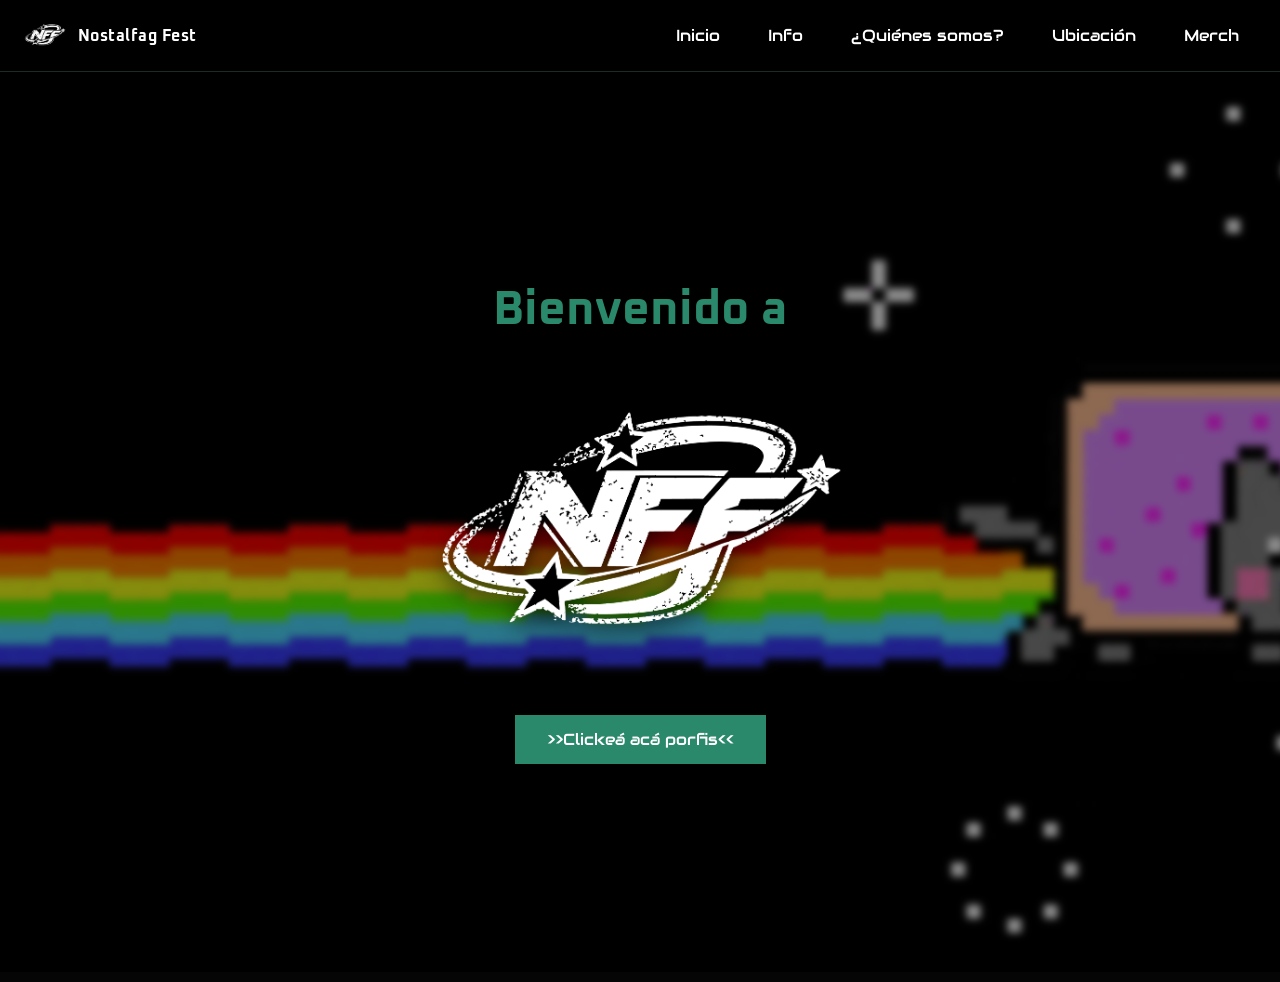
==== index.html @ 16f9e8f5 "ahora el cartel de inicio es más amable" ====
<!DOCTYPE html>
<html lang="es">
<head>
    <meta charset="UTF-8">
    <meta name="viewport" content="width=device-width, initial-scale=1.0">
    <title>Nostalfag Fest</title>

    <link rel="icon" type="image/png" href="Logos/LOGO_blanco.png">
    <link rel="stylesheet" href="styles.css">
    <!-- <script src="transitions.js" defer></script> -->
</head>

<body>
    <header class="site-header">
        <nav class="navbar" aria-label="Navegación principal">
            <a class="brand" href="index.html">
                <img src="Logos/LOGO_blanco.png" alt="Nostalfag Fest">
                <span>Nostalfag Fest</span>
            </a>

            <input type="checkbox" id="nav-toggle" class="nav-toggle">
            <label for="nav-toggle" class="nav-toggle-label" aria-label="Abrir menú">
                <!-- Estas tres barras forman el botón del menú móvil y se convierten en una X al abrirlo. -->
                <span></span>
                <span></span>
                <span></span>
            </label>

            <ul class="nav-links">
                <li><a href="#inicio">Inicio</a></li>
                <li><a href="Info.html">Info</a></li>
                 <li><a href="quienes-somos.html">¿Quiénes somos?</a></li>
                 <li><a href="ubicacion.html">Ubicación</a></li>
                <li><a href="merch.html">Merch</a></li>

            </ul>
        </nav>
    </header>

    <section class="portada">
        <h1>Bienvenido a</h1>
        <img src="Logos/LOGO_blanco.png" alt="Logo de Nostalfag Fest">
        <a class="boton" href="#inicio"> >>Clickeá acá porfis<< </a>
        <!-- Me gustaría que acá tenga alguna animación muy piolita tipo que el logo gire sobre el X o algo así pero quizá tenga que hacerlo en 3D no? xd -->
         <!-- Lo terminé resolviendo metiendole a la img un drop shadow y un gif medio de pete skjsk y el botón que no lleva a ningún lado?? épico no -->
    </section>

    <main id="inicio" class="inicio">
        <h2 class="section-title">¿Qué vas a encontrar en la Nostalfag Fest?</h2>

        <section class="columnas">
            <article class="columna">
                <h3>Un ciber</h3>
                <img src="IMG/Thom_Yorke_Computer.jpg" alt="Imagen de un ciber pero es Thom Yorke de la banda Radiohead">
                <p>Un ciber con el CS 1.6, una única computadora que cada tanto se redirige solita a LiveLeak.</p>
                <a class="boton" href="Info.html">Saber más</a>
            </article>

            <article class="columna">
                <h3>Una PS2 slim</h3>
                <img src="IMG/PS2_Slim.png" alt="Imagen de una PS2 slim que en realidad saqué de Internet">
                <p>Una única PlayStation 2 Slim para que los chicos se saquen una foto para el feed de Instagram. La PS2 no debería funcionar, los chicos no saben lo que es un CD.</p>
                <a class="boton" href="Info.html">Saber más</a>
            </article>

            <article class="columna">
                <h3>Tumblr page</h3>
                <img src="IMG/Tumblr_Page.png" alt="Imagen de una página de Tumblr">
                <p>Clases introductorias para armar tu página ideal de Tumblr, la webpage customizable más nostálgica de los jóvenes. </p>
                <a class="boton" href="Info.html">Saber más</a>
            </article>
            <article class="columna">
                <h3>Stickers</h3>
                <img src="https://tn.com.ar/resizer/v2/la-sticker-fest-se-hizo-en-un-colegio-en-once-foto-tnagustina-ribo-WPBBD7H35RDEZNIP76UORYXFN4.jpg?auth=50c228408dfb7de51fc0e4e70acf54876c26c21a06b7acb20438b292d2d84073&width=1440" alt="Espacio de stickers hecho por artistas independientes">
                <p>Sector de stickers hecho por artistas independientes (todo buen evento tiene un sector de stickers).</p>
                <a class="boton" href="Info.html">Saber más</a>
            </article>

            <article class="columna">
                <h3>Jam y música en vivo</h3>
                <img src="https://thumbs.dreamstime.com/b/rock-music-band-performing-isolated-white-background-356359320.jpg" alt="Musica en vivo con una banda de rock tocando en un escenario">
                <p>Los buenos eventos siempre necesitan una banda tributo del Top 10 de MTV.</p>
                <a class="boton" href="Info.html">Saber más</a>
            </article>

            <article class="columna">
                <h3>Flash tattoo</h3>
                <img src="https://media.istockphoto.com/id/1184219605/photo/tattoo-artist-making-a-tattoo-on-a-shoulder.jpg?s=612x612&w=0&k=20&c=a4HHJ5tFd1GcKPEESL_33i41KB2ZDz6vTxjMHr1XMxc=" alt="Flash tattoo hecho por un artista independiente">
                <p>Flash tattoo por artistas independientes (todo buen evento tiene también una esquina donde te hacés tatuajes medio tumberos).</p>
                <a class="boton" href="Info.html">Saber más</a>
            </article>
        </section>


 <h2 class="section-title">Conócenos</h2>
        <section class="saber-mas">
            <h3>¿Querés conocer al equipo?</h3>
            <img src="https://thumbs.dreamstime.com/b/grupo-de-tres-empollones-19478687.jpg" alt="Imagen del equipo de Nostalfag Fest, pero en realidad es un stock photo de tres nerds">
            <p>Somos como vos, nerds, tenemos nostalgia y queremos que nos conozcas.</p>
            <a class="boton" href="quienes-somos.html" target="_blank">¿Quiénes somos?</a>
        </section>


 <h2 class="section-title">Ubicación</h2>
        <section class="saber-mas">
            <h3>¿Dónde queda el evento?</h3>
            <img src="https://laplataterminal.com/download/multimedia.normal.8309e26628a6ca8c.7472656e20726f636120315f6e6f726d616c2e6a7067.jpg" alt="imagen de la estación de tren de La Plata, pero del Roca, no de La Plata">
            <p>El evento va a realizarse cada lunes, a las 18:30 en la estación de La Plata</p>
            <p>Consultá el mapa y todos los detalles para llegar al evento.</p>
            <a class="boton" href="ubicacion.html" target="_blank" rel="noopener">¿Cómo llegar?</a>
        </section>
    </main>
</body>
</html>
---- styles.css ----
@import url('https://fonts.googleapis.com/css2?family=Audiowide&family=Oxanium:wght@400;500;600;700&display=swap');

/* Reinicio global: elimina márgenes y rellenos del navegador y fija el modelo de caja. */
* {
	box-sizing: border-box;
	margin: 0;
	padding: 0;
}

/* Fondo general y capas de interferencia que aparecen durante el efecto glitch, es JS por eso no lo dejo aplicado. */
html {
	/* Fondo base original: background: #050505; */
	/* Variante con GIF: background: url('https://media.tenor.com/JQ-v2MptkzUAAAAM/pixel-stars-galaxy-twinkling.gif') center / cover no-repeat fixed; */
	background: #050505;
}

html::before,
html::after {
	content: '';
	position: fixed;
	inset: 0;
	opacity: 0;
	pointer-events: none;
	z-index: 2500;
	transition: opacity 0.12s ease;
}

html::before {
	background: repeating-linear-gradient(
		to bottom,
		rgba(255, 255, 255, 0.08) 0,
		rgba(255, 255, 255, 0.08) 1px,
		transparent 1px,
		transparent 4px
	);
	mix-blend-mode: screen;
}

html::after {
	background: rgba(255, 255, 255, 0.04);
	backdrop-filter: blur(1px);
}

html.glitch-active::before,
html.glitch-active::after {
	opacity: 1;
}

body {
	min-height: 100vh;
	font-family: 'Audiowide', sans-serif;
	position: relative;
	isolation: isolate;
	background: transparent;
	color: white;
	opacity: 1;
	transform: translateY(0);
	filter: none;
}

/* Fondo animado loop detrás del contenido de las páginas. */
body::before {
	content: '';
	position: fixed;
	inset: 0;
	background-image: url('https://media.tenor.com/JQ-v2MptkzUAAAAM/pixel-stars-galaxy-twinkling.gif');
	background-position: left top;
	background-size: 420px 420px;
	background-repeat: repeat;
	filter: grayscale(100%) blur(2px) brightness(0.5);
	transform: scale(1.02);
	opacity: 0.8;
	z-index: -3;
}

/* Clases que activan las animaciones de entrada y salida entre páginas. */
body.is-entering {
	animation: page-glitch-enter 0.55s steps(2, end) both;
}

body.is-leaving {
	animation: page-glitch-leave 0.42s steps(2, end) both;
	pointer-events: none;
}

/* Fotograma a fotograma, estas animaciones simulan una transición con glitch. JS, no aplicado */
@keyframes page-glitch-enter {
	0% {
		opacity: 0;
		transform: translate(0, 16px) skewX(4deg);
		filter: blur(7px) contrast(1.3);
	}

	18% {
		opacity: 0.45;
		transform: translate(-10px, 8px) skewX(-8deg);
		filter: blur(3px) contrast(1.45);
	}

	36% {
		opacity: 0.7;
		transform: translate(8px, -4px) skewX(5deg);
		filter: blur(1px) contrast(1.6);
	}

	58% {
		opacity: 0.85;
		transform: translate(-4px, 2px) skewX(-3deg);
		filter: blur(1px) contrast(1.2);
	}

	100% {
		opacity: 1;
		transform: translate(0, 0) skewX(0deg);
		filter: none;
	}
}

@keyframes page-glitch-leave {
	0% {
		opacity: 1;
		transform: translate(0, 0) skewX(0deg);
		filter: none;
	}

	24% {
		opacity: 0.9;
		transform: translate(6px, -2px) skewX(6deg);
		filter: contrast(1.5);
	}

	52% {
		opacity: 0.55;
		transform: translate(-10px, 5px) skewX(-10deg);
		filter: blur(2px) contrast(1.65);
	}

	100% {
		opacity: 0;
		transform: translate(0, 12px) skewX(2deg);
		filter: blur(6px) contrast(1.2);
	}
}

/* Fondo alternativo para las páginas interiores: imagen repetida y velo oscuro. */
body.fondo-interior {
	position: relative;
	isolation: isolate;
	background: transparent;
}

body.fondo-interior::before {
	content: '';
	position: fixed;
	inset: 0;
	background-image: url('https://images.steamusercontent.com/ugc/275102315861800076/AEDECD33BCD2598D93C8DF2FA77BDFF9DF65ABDD/?imw=5000&imh=5000&ima=fit&impolicy=Letterbox&imcolor=%23000000&letterbox=false');
	background-position: left center;
	background-size: 33.333% 100%;
	background-repeat: repeat-x;
	filter: grayscale(100%) contrast(1.05) brightness(0.75) blur(4px);
	transform: scale(1.03);
	z-index: -2;
}

body.fondo-interior::after {
	content: '';
	position: fixed;
	inset: 0;
	background: rgba(0, 0, 0, 0.28);
	z-index: -1;
}

/* Cabecera fija y estilos de la marca y del menú de navegación. */
.site-header {
	position: sticky;
	top: 0;
	z-index: 1000;
}

.navbar {
	display: flex;
	align-items: center;
	justify-content: space-between;
	gap: 20px;
	padding: 14px 24px;
	background: rgba(0, 0, 0, 0.88);
	backdrop-filter: blur(10px);
	border-bottom: 1px solid rgba(141, 216, 189, 0.2);
}

.brand {
	display: inline-flex;
	align-items: center;
	gap: 12px;
	color: white;
	text-decoration: none;
	font-family: 'Oxanium', sans-serif;
	font-weight: 700;
	letter-spacing: 0.03em;
}

.brand img {
	width: 42px;
	height: 42px;
	object-fit: contain;
}

/* Control del menú móvil: el checkbox queda oculto y su etiqueta actúa como botón. */
.nav-toggle {
	position: absolute;
	top: -9999px;
	left: -9999px;
}

.nav-toggle-label {
	display: none;
	width: 42px;
	height: 42px;
	flex-direction: column;
	justify-content: center;
	gap: 6px;
	cursor: pointer;
}

.nav-toggle-label span {
	display: block;
	height: 3px;
	border-radius: 999px;
	background: #8dd8bd;
	transition: transform 0.3s ease, opacity 0.3s ease;
}

/* Enlaces del menú y apariencia al pasar el cursor. */
.nav-links {
	display: flex;
	align-items: center;
	gap: 14px;
	list-style: none;
}

.nav-links a {
	display: inline-block;
	padding: 10px 16px;
	border: 1px solid transparent;
	border-radius: 999px;
	color: white;
	text-decoration: none;
	transition: background 0.3s, border-color 0.3s, color 0.3s;
}

.nav-links a:hover {
	background: rgba(43, 137, 107, 0.2);
	border-color: rgba(141, 216, 189, 0.35);
	color: #8dd8bd;
}

/* Tipografía de títulos y presentación principal de la portada. */
h1,
h2,
h3 {
	font-family: 'Oxanium', sans-serif;
}

.portada {
	min-height: 100vh;
	position: relative;
	overflow: hidden;
	display: flex;
	flex-direction: column;
	justify-content: center;
	align-items: center;
	background: #000;
	text-align: center;
}

.portada::before {
	content: '';
	position: absolute;
	inset: 0;
	background: url('IMG/nyancat.gif') center / cover no-repeat;
	filter: blur(3px);
	transform: scale(1.04);
}

.portada::after {
	content: '';
	position: absolute;
	inset: 0;
	background: rgba(0, 0, 0, 0.45);
}

.portada > * {
	position: relative;
	z-index: 1;
}

/* Imagen, título y botón de llamada a la acción de la portada. */
h1 {
	margin-bottom: 30px;
	color: #2b896b;
	font-size: 3rem;
}

.portada img {
	width: min(70vw, 420px);
	max-width: calc(100% - 32px);
	height: auto;
	display: block;
	margin-bottom: 30px;
	filter: drop-shadow(0 8px 12px rgba(0, 0, 0, 0.75));
}

.boton {
	padding: 14px 32px;
	background: #2b896b;
	color: white;
	text-decoration: none;
	transition: background 0.3s;
}

.boton:hover {
	background: #176252;
}

/* Sección de inicio, solamente va a verse si el usuario hace clic en el enlace que lo invita amablemente a tocarlo */
.inicio {
	display: none;
	min-height: 100vh;
	position: relative;
	padding: 40px;
}

.inicio:target {
	display: block;
}

.inicio::before {
	content: '';
	position: absolute;
	top: -42px;
	left: 0;
	width: 100%;
	height: 68px;
	background:
		linear-gradient(
			to bottom,
			rgba(4, 4, 4, 0.96) 0,
			rgba(12, 12, 12, 0.88) 18%,
			rgba(24, 24, 24, 0.56) 46%,
			rgba(38, 38, 38, 0.18) 74%,
			rgba(38, 38, 38, 0) 100%
		);
	filter: blur(5px);
	pointer-events: none;
	z-index: 0;
}

.inicio > * {
	position: relative;
	z-index: 1;
}

.section-title {
	margin-top: 40px;
	margin-bottom: 30px;
	color: #2b896b;
	text-align: center;
	font-size: 2rem;
}

.inicio > .section-title:first-child {
	margin-top: 0;
}

.section-title + .saber-mas,
.section-title + .columnas {
	margin-top: 0;
}

/* Grilla de columnas y tarjetas de contenido de la página de inicio. */
.columnas {
	display: grid;
	grid-template-columns: repeat(3, 1fr);
	align-items: stretch;
	gap: 25px;
	max-width: 1200px;
	margin: auto;
}

.columna {
	min-height: 400px;
	padding: 25px;
	background: #105b57;
	border-top: 10px solid #2b896b;
	display: flex;
	flex-direction: column;
	gap: 14px;
}

.columna h3 {
	margin-bottom: 15px;
	color: #8dd8bd;
}

.columna img {
	width: 100%;
	aspect-ratio: 4 / 3;
	object-fit: cover;
	display: block;
	margin-bottom: 20px;
	filter: grayscale(100%);
	transition: filter 0.4s ease;
}

.columna img:hover {
	filter: grayscale(0%);
}

.columna p {
	flex: 1;
	line-height: 1.6;
}

.columna .boton {
	display: block;
	width: fit-content;
	margin-left: auto;
	margin-right: auto;
	margin-top: 0;
}

/* Panel de información adicional y tratamiento de su imagen. */
.saber-mas {
	width: min(100%, 760px);
	margin: 40px auto 0;
	padding: 30px;
	background: #105b57;
	border-top: 10px solid #2b896b;
	text-align: center;
}

.saber-mas h3 {
	margin-bottom: 15px;
	color: #8dd8bd;
}

.saber-mas p {
	margin-bottom: 25px;
	line-height: 1.6;
}

.saber-mas img {
	width: min(100%, 500px);
	aspect-ratio: 4 / 3;
	object-fit: cover;
	display: block;
	margin: 0 auto 20px;
	filter: grayscale(100%);
	transition: filter 0.4s ease;
}

.saber-mas img:hover {
	filter: grayscale(0%);
}

/* Bloques y distribución específicos de la página de ubicación. */
.ubicacion {
	width: min(100%, 900px);
	margin: 40px auto 0;
	padding: 30px;
	background: #105b57;
	border-top: 10px solid #2b896b;
	text-align: center;
}

.pagina-ubicacion {
	min-height: 100vh;
	display: flex;
	align-items: center;
	justify-content: center;
	padding: 40px;
}

.pagina-ubicacion .columnas .columna {
	text-align: center;
	align-items: center;
}

.pagina-ubicacion .columnas .columna p {
	flex: 1;
	text-align: center;
}

.pagina-ubicacion .columnas .columna .lista-bandas {
	align-self: stretch;
	margin: 0;
	padding-left: 24px;
	text-align: left;
}

.pagina-ubicacion .columnas .columna .boton {
	margin-top: auto;
}

.pagina-ubicacion .ubicacion > img {
	width: min(100%, 760px);
	aspect-ratio: auto;
	object-fit: contain;
}

.ubicacion h3 {
	margin-bottom: 15px;
	color: #8dd8bd;
}

.ubicacion p {
	margin-bottom: 12px;
	line-height: 1.6;
}

.ubicacion > img {
	width: min(100%, 500px);
	aspect-ratio: 4 / 3;
	object-fit: cover;
	display: block;
	margin: 0 auto 20px;
	filter: grayscale(100%);
	transition: filter 0.4s ease;
}

.ubicacion > img:hover {
	filter: grayscale(0%);
}

.galeria {
	margin: 40px 0;
}

.galeria h2 {
	margin-bottom: 20px;
	color: #8dd8bd;
}

.playlist-title {
	margin: 32px 0 14px;
	color: #8dd8bd;
}

.galeria-grid {
	display: grid;
	grid-template-columns: repeat(3, minmax(0, 1fr));
	gap: 20px;
}

.foto-galeria {
	min-width: 0;
	margin: 0;
	background: #105b57;
	border-top: 6px solid #2b896b;
}

.foto-galeria img {
	width: 100%;
	aspect-ratio: 4 / 3;
	object-fit: cover;
	display: block;
	filter: grayscale(100%);
	transition: filter 0.4s ease;
}

.foto-galeria:hover img {
	filter: grayscale(0%);
}

.foto-galeria figcaption {
	padding: 12px 14px;
	line-height: 1.5;
}

/* Mapa adaptable, botones y variante visual del botón secundario. */
.mapa {
	width: 100%;
	max-width: 780px;
	height: auto;
	aspect-ratio: 16 / 9;
	display: block;
	margin: 25px auto;
	border: 4px solid #2b896b;
	box-shadow: 0 8px 18px rgba(0, 0, 0, 0.45);
}

.ubicacion .boton {
	display: inline-block;
	margin: 5px;
}

.boton-secundario {
	background: #176252;
}

.boton-secundario:hover {
	background: #2b896b;
}

/* Ajustes para pantallas estrechas: menú desplegable y contenido en una columna. */
@media (max-width: 768px) {
	.navbar {
		flex-wrap: wrap;
		padding: 12px 16px;
	}

	.nav-toggle-label {
		display: flex;
	}

	.nav-links {
		display: none;
		width: 100%;
		flex-direction: column;
		align-items: stretch;
		gap: 8px;
		padding-top: 12px;
	}

	.nav-links a {
		width: 100%;
		text-align: center;
	}

	.nav-toggle:checked ~ .nav-links {
		display: flex;
	}

	.nav-toggle:checked + .nav-toggle-label span:nth-child(1) {
		transform: translateY(9px) rotate(45deg);
	}

	.nav-toggle:checked + .nav-toggle-label span:nth-child(2) {
		opacity: 0;
	}

	.nav-toggle:checked + .nav-toggle-label span:nth-child(3) {
		transform: translateY(-9px) rotate(-45deg);
	}

	.inicio {
		padding: 25px 15px;
	}

	.columnas {
		grid-template-columns: 1fr;
	}

	.galeria-grid {
		grid-template-columns: 1fr;
	}

	.columna {
		min-height: 250px;
	}

	.saber-mas {
		padding: 25px 20px;
	}

	.ubicacion {
		padding: 25px 20px;
	}

	.pagina-ubicacion {
		padding: 25px 15px;
	}

	h1 {
		font-size: 2rem;
	}

	.section-title {
		margin-top: 30px;
		font-size: 2rem;
		margin-bottom: 24px;
	}

	.inicio > .section-title:first-child {
		margin-top: 0;
	}
}
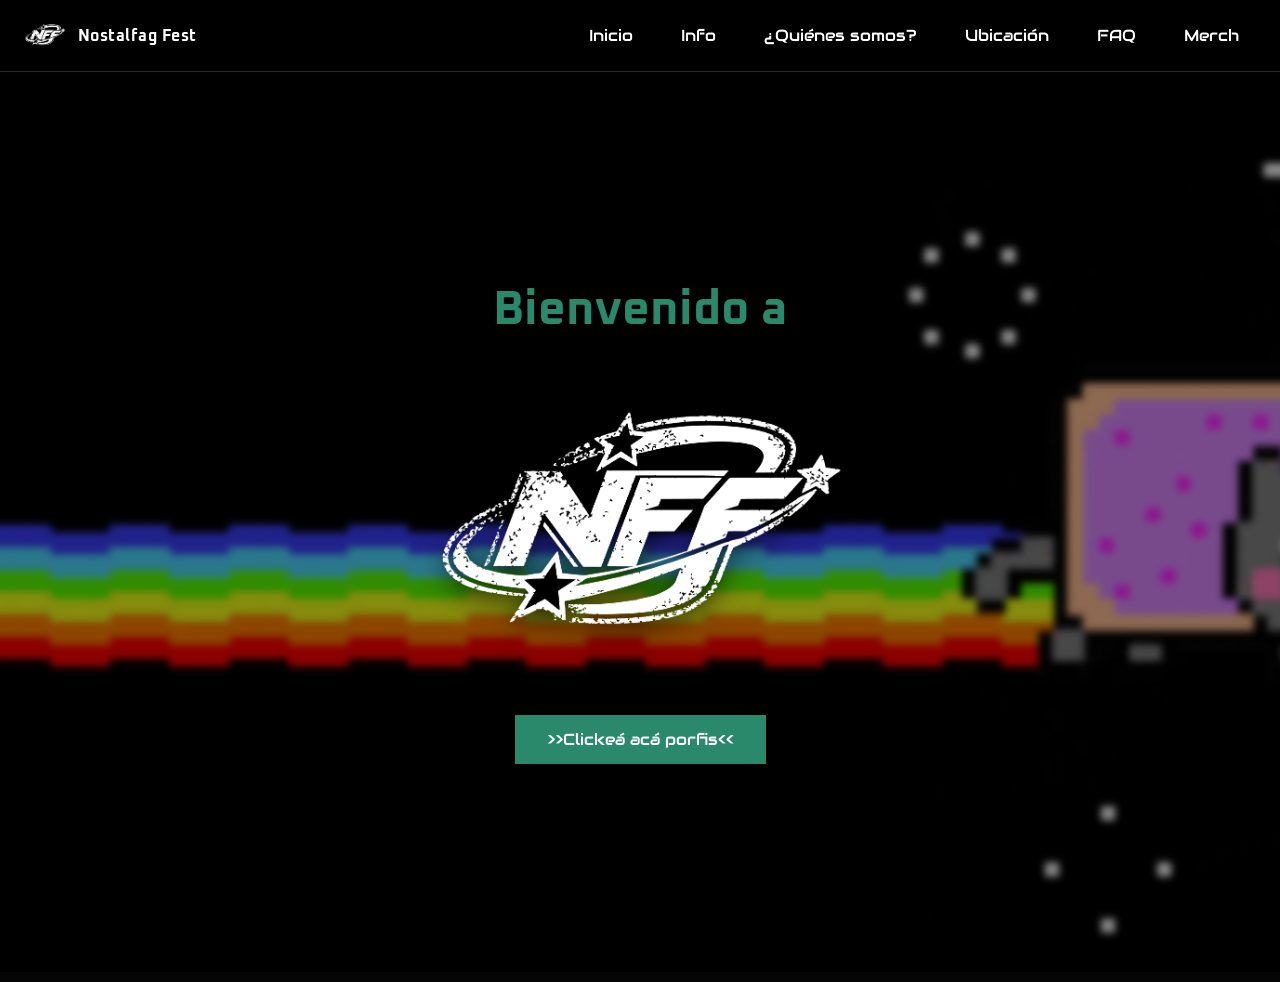
==== commit 23316bfe: "FAQ + ajuistes menores" ====
--- a/index.html
+++ b/index.html
@@ -31,6 +31,7 @@
                 <li><a href="Info.html">Info</a></li>
                  <li><a href="quienes-somos.html">¿Quiénes somos?</a></li>
                  <li><a href="ubicacion.html">Ubicación</a></li>
+                <li><a href="FAQ.html">FAQ</a></li>
                 <li><a href="merch.html">Merch</a></li>
 
             </ul>
@@ -109,6 +110,13 @@
             <p>Consultá el mapa y todos los detalles para llegar al evento.</p>
             <a class="boton" href="ubicacion.html" target="_blank" rel="noopener">¿Cómo llegar?</a>
         </section>
+
+        <h2 class="section-title">Preguntas frecuentes</h2>
+        <section class="saber-mas">
+            <h3>¿Tenés alguna duda?</h3>
+            <p>Encontrá respuestas sobre el evento, las actividades y cómo llegar.</p>
+            <a class="boton" href="FAQ.html">Ver preguntas frecuentes</a>
+        </section>
     </main>
 </body>
 </html>
--- a/styles.css
+++ b/styles.css
@@ -518,6 +518,30 @@
 	line-height: 1.6;
 }
 
+.faq-lista {
+	display: grid;
+	gap: 12px;
+	margin: 28px 0;
+	text-align: left;
+}
+
+.faq-lista details {
+	padding: 18px 20px;
+	background: rgba(0, 0, 0, 0.25);
+	border-left: 5px solid #2b896b;
+}
+
+.faq-lista summary {
+	color: #8dd8bd;
+	cursor: pointer;
+	font-family: 'Oxanium', sans-serif;
+	font-weight: 700;
+}
+
+.faq-lista details p {
+	margin: 14px 0 0;
+}
+
 .ubicacion > img {
 	width: min(100%, 500px);
 	aspect-ratio: 4 / 3;
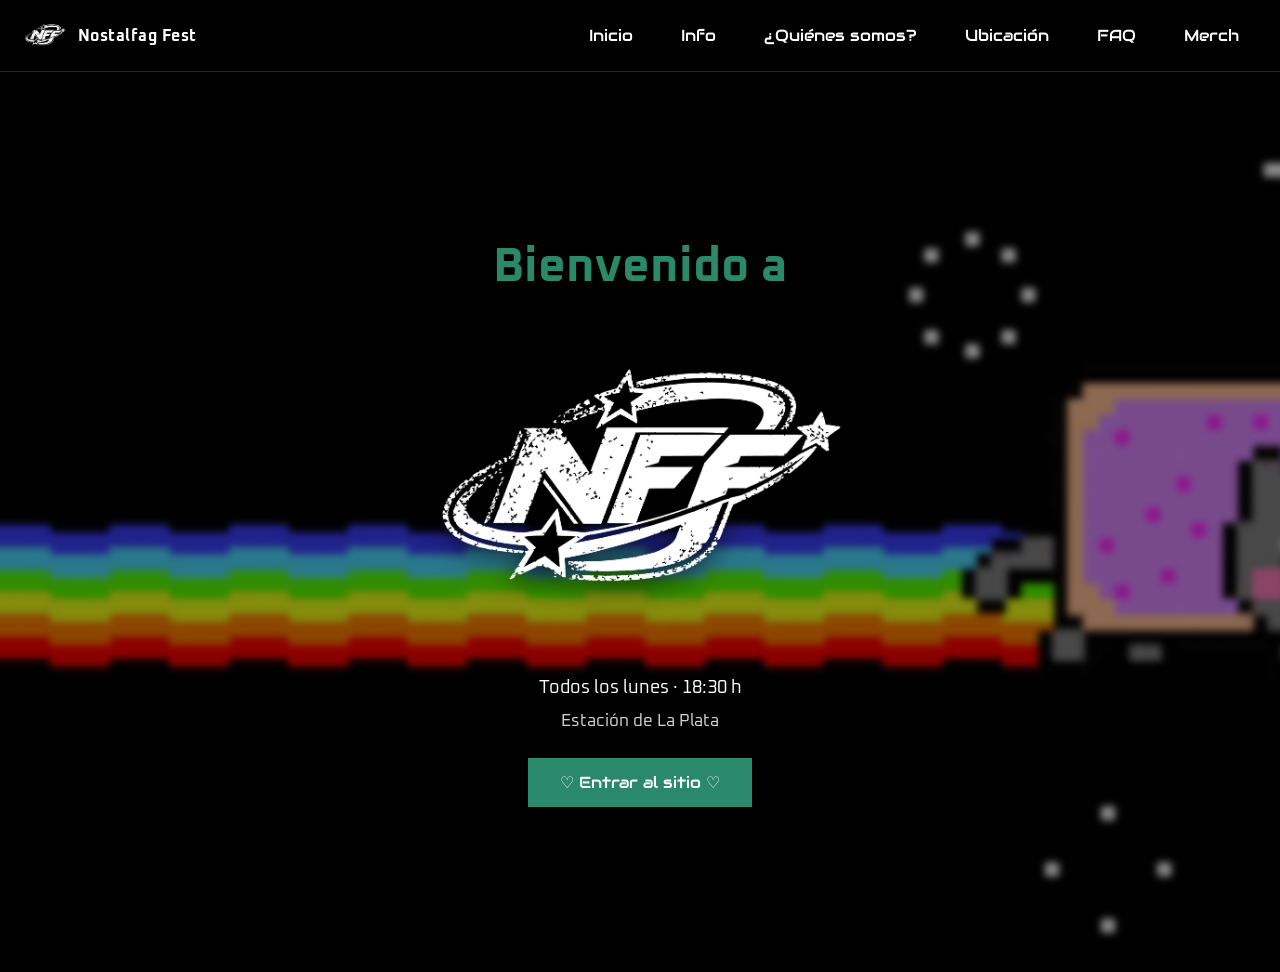
==== commit e05ddc0d: "Bootstrap, nueva info de merch y ajustes menores Se eliminó los enlaces malvados de MAC" ====
--- a/index.html
+++ b/index.html
@@ -7,7 +7,7 @@
 
     <link rel="icon" type="image/png" href="Logos/LOGO_blanco.png">
     <link rel="stylesheet" href="styles.css">
-    <!-- <script src="transitions.js" defer></script> -->
+
 </head>
 
 <body>
@@ -41,7 +41,10 @@
     <section class="portada">
         <h1>Bienvenido a</h1>
         <img src="Logos/LOGO_blanco.png" alt="Logo de Nostalfag Fest">
-        <a class="boton" href="#inicio"> >>Clickeá acá porfis<< </a>
+        <!-- PROVISIONAL -->
+        <p class="portada-fecha"><time datetime="18:30">Todos los lunes · 18:30 h</time><span>Estación de La Plata</span></p>
+        <!-- Antes decía "click acá porfis, pero quizá no se entendía(?) lol" -->
+        <a class="boton" href="#inicio">♡ Entrar al sitio ♡</a>
         <!-- Me gustaría que acá tenga alguna animación muy piolita tipo que el logo gire sobre el X o algo así pero quizá tenga que hacerlo en 3D no? xd -->
          <!-- Lo terminé resolviendo metiendole a la img un drop shadow y un gif medio de pete skjsk y el botón que no lleva a ningún lado?? épico no -->
     </section>
--- a/styles.css
+++ b/styles.css
@@ -7,43 +7,12 @@
 	padding: 0;
 }
 
-/* Fondo general y capas de interferencia que aparecen durante el efecto glitch, es JS por eso no lo dejo aplicado. */
 html {
 	/* Fondo base original: background: #050505; */
 	/* Variante con GIF: background: url('https://media.tenor.com/JQ-v2MptkzUAAAAM/pixel-stars-galaxy-twinkling.gif') center / cover no-repeat fixed; */
 	background: #050505;
-}
-
-html::before,
-html::after {
-	content: '';
-	position: fixed;
-	inset: 0;
-	opacity: 0;
-	pointer-events: none;
-	z-index: 2500;
-	transition: opacity 0.12s ease;
-}
-
-html::before {
-	background: repeating-linear-gradient(
-		to bottom,
-		rgba(255, 255, 255, 0.08) 0,
-		rgba(255, 255, 255, 0.08) 1px,
-		transparent 1px,
-		transparent 4px
-	);
-	mix-blend-mode: screen;
-}
-
-html::after {
-	background: rgba(255, 255, 255, 0.04);
-	backdrop-filter: blur(1px);
-}
-
-html.glitch-active::before,
-html.glitch-active::after {
-	opacity: 1;
+	/* Evita scroll horizontal causado por elementos decorativos fuera del viewport. */
+	overflow-x: clip;
 }
 
 body {
@@ -53,9 +22,13 @@
 	isolation: isolate;
 	background: transparent;
 	color: white;
-	opacity: 1;
-	transform: translateY(0);
-	filter: none;
+}
+
+p {
+	/* La fuente y el interlineado mejoran la lectura de párrafos largos. */
+	font-size: calc(1em + 2px);
+	font-family: 'Oxanium', sans-serif;
+	line-height: 1.7;
 }
 
 /* Fondo animado loop detrás del contenido de las páginas. */
@@ -68,100 +41,11 @@
 	background-size: 420px 420px;
 	background-repeat: repeat;
 	filter: grayscale(100%) blur(2px) brightness(0.5);
-	transform: scale(1.02);
 	opacity: 0.8;
 	z-index: -3;
 }
 
-/* Clases que activan las animaciones de entrada y salida entre páginas. */
-body.is-entering {
-	animation: page-glitch-enter 0.55s steps(2, end) both;
-}
-
-body.is-leaving {
-	animation: page-glitch-leave 0.42s steps(2, end) both;
-	pointer-events: none;
-}
-
-/* Fotograma a fotograma, estas animaciones simulan una transición con glitch. JS, no aplicado */
-@keyframes page-glitch-enter {
-	0% {
-		opacity: 0;
-		transform: translate(0, 16px) skewX(4deg);
-		filter: blur(7px) contrast(1.3);
-	}
-
-	18% {
-		opacity: 0.45;
-		transform: translate(-10px, 8px) skewX(-8deg);
-		filter: blur(3px) contrast(1.45);
-	}
-
-	36% {
-		opacity: 0.7;
-		transform: translate(8px, -4px) skewX(5deg);
-		filter: blur(1px) contrast(1.6);
-	}
-
-	58% {
-		opacity: 0.85;
-		transform: translate(-4px, 2px) skewX(-3deg);
-		filter: blur(1px) contrast(1.2);
-	}
-
-	100% {
-		opacity: 1;
-		transform: translate(0, 0) skewX(0deg);
-		filter: none;
-	}
-}
-
-@keyframes page-glitch-leave {
-	0% {
-		opacity: 1;
-		transform: translate(0, 0) skewX(0deg);
-		filter: none;
-	}
-
-	24% {
-		opacity: 0.9;
-		transform: translate(6px, -2px) skewX(6deg);
-		filter: contrast(1.5);
-	}
-
-	52% {
-		opacity: 0.55;
-		transform: translate(-10px, 5px) skewX(-10deg);
-		filter: blur(2px) contrast(1.65);
-	}
-
-	100% {
-		opacity: 0;
-		transform: translate(0, 12px) skewX(2deg);
-		filter: blur(6px) contrast(1.2);
-	}
-}
-
-/* Fondo alternativo para las páginas interiores: imagen repetida y velo oscuro. */
-body.fondo-interior {
-	position: relative;
-	isolation: isolate;
-	background: transparent;
-}
-
-body.fondo-interior::before {
-	content: '';
-	position: fixed;
-	inset: 0;
-	background-image: url('https://images.steamusercontent.com/ugc/275102315861800076/AEDECD33BCD2598D93C8DF2FA77BDFF9DF65ABDD/?imw=5000&imh=5000&ima=fit&impolicy=Letterbox&imcolor=%23000000&letterbox=false');
-	background-position: left center;
-	background-size: 33.333% 100%;
-	background-repeat: repeat-x;
-	filter: grayscale(100%) contrast(1.05) brightness(0.75) blur(4px);
-	transform: scale(1.03);
-	z-index: -2;
-}
-
+/* Detalle oscuro adicional para páginas interiores, sobre el mismo fondo monocromático. */
 body.fondo-interior::after {
 	content: '';
 	position: fixed;
@@ -308,6 +192,20 @@
 	display: block;
 	margin-bottom: 30px;
 	filter: drop-shadow(0 8px 12px rgba(0, 0, 0, 0.75));
+}
+
+/* Destaca el horario y la ubicación del evento en la portada. */
+.portada .portada-fecha {
+	display: grid;
+	gap: 4px;
+	margin-bottom: 22px;
+	color: white;
+	font-size: 1.15rem;
+}
+
+.portada-fecha span {
+	color: #c3d9d1;
+	font-size: 0.9em;
 }
 
 .boton {
@@ -418,7 +316,7 @@
 
 .columna p {
 	flex: 1;
-	line-height: 1.6;
+	text-align: left;
 }
 
 .columna .boton {
@@ -446,7 +344,7 @@
 
 .saber-mas p {
 	margin-bottom: 25px;
-	line-height: 1.6;
+	text-align: left;
 }
 
 .saber-mas img {
@@ -488,7 +386,7 @@
 
 .pagina-ubicacion .columnas .columna p {
 	flex: 1;
-	text-align: center;
+	text-align: left;
 }
 
 .pagina-ubicacion .columnas .columna .lista-bandas {
@@ -515,7 +413,7 @@
 
 .ubicacion p {
 	margin-bottom: 12px;
-	line-height: 1.6;
+	text-align: left;
 }
 
 .faq-lista {
@@ -570,17 +468,12 @@
 	color: #8dd8bd;
 }
 
-.galeria-grid {
-	display: grid;
-	grid-template-columns: repeat(3, minmax(0, 1fr));
-	gap: 20px;
-}
-
 .foto-galeria {
 	min-width: 0;
 	margin: 0;
 	background: #105b57;
 	border-top: 6px solid #2b896b;
+	color: white;
 }
 
 .foto-galeria img {
@@ -598,7 +491,242 @@
 
 .foto-galeria figcaption {
 	padding: 12px 14px;
+	font-family: 'Oxanium', sans-serif;
+	font-size: 1.125rem;
 	line-height: 1.5;
+	text-align: left;
+}
+
+.galeria .carousel-indicators {
+	position: static;
+	margin: 16px 0 0;
+}
+
+.galeria .carousel-indicators [data-bs-target] {
+	background-color: #2b896b;
+}
+
+.galeria .carousel-indicators .active {
+	background-color: #8dd8bd;
+}
+
+.contacto {
+	margin: 40px 0;
+	padding: 28px;
+	background: rgba(0, 0, 0, 0.25);
+	border-top: 6px solid #2b896b;
+	text-align: left;
+}
+
+.contacto h2 {
+	margin-bottom: 12px;
+	color: #8dd8bd;
+}
+
+.formulario-contacto {
+	display: grid;
+	gap: 18px;
+	max-width: 620px;
+	margin: 24px auto 0;
+}
+
+.campo-contacto {
+	display: grid;
+	gap: 8px;
+}
+
+.campo-contacto label {
+	font-family: 'Oxanium', sans-serif;
+	font-weight: 700;
+}
+
+.campo-contacto input,
+.campo-contacto textarea {
+	width: 100%;
+	padding: 12px;
+	border: 2px solid #2b896b;
+	border-radius: 0;
+	background: #0b3938;
+	color: white;
+	font: inherit;
+}
+
+.campo-contacto input:focus,
+.campo-contacto textarea:focus {
+	outline: 2px solid #8dd8bd;
+	outline-offset: 2px;
+}
+
+.campo-contacto textarea {
+	resize: vertical;
+}
+
+.formulario-contacto .boton {
+	justify-self: start;
+	border: 0;
+	font: inherit;
+}
+
+.formulario-contacto .boton:disabled {
+	cursor: not-allowed;
+	opacity: 0.6;
+}
+
+.aviso-contacto {
+	margin: -10px 0 0;
+	font-size: 0.9em;
+}
+
+.merch-carousel {
+	margin: 28px auto;
+	max-width: 620px;
+	padding-bottom: 38px;
+}
+
+.merch-product-image {
+	width: min(100%, 500px);
+	aspect-ratio: 4 / 3;
+	object-fit: contain;
+	display: block;
+	margin: 0 auto 20px;
+	filter: grayscale(100%);
+	transition: filter 0.4s ease;
+}
+
+.merch-product-image:hover {
+	filter: grayscale(0%);
+}
+
+.merch-product-info {
+	padding: 0 56px 18px;
+}
+
+.merch-product-info h2 {
+	margin-bottom: 12px;
+	color: #8dd8bd;
+	font-size: 1.5rem;
+}
+
+.merch-product-info p {
+	margin-bottom: 18px;
+}
+
+.merch-carousel .carousel-indicators {
+	margin-bottom: 0;
+}
+
+.merch-carousel .carousel-indicators [data-bs-target] {
+	background-color: #2b896b;
+}
+
+.merch-carousel .carousel-indicators .active {
+	background-color: #8dd8bd;
+}
+
+.merch-aviso {
+	margin: 20px 0;
+}
+
+.checkout-merch {
+	margin: 36px 0 24px;
+	padding: 28px;
+	background: rgba(0, 0, 0, 0.25);
+	border-top: 6px solid #2b896b;
+	text-align: left;
+}
+
+.checkout-merch h2,
+.confirmacion-pedido h3 {
+	margin-bottom: 12px;
+	color: #8dd8bd;
+}
+
+.formulario-compra {
+	display: grid;
+	gap: 24px;
+	max-width: 720px;
+	margin: 24px auto 0;
+}
+
+.campo-contacto select {
+	width: 100%;
+	padding: 12px;
+	border: 2px solid #2b896b;
+	border-radius: 0;
+	background: #0b3938;
+	color: white;
+	font: inherit;
+}
+
+.campo-contacto input::placeholder {
+	color: #c3d9d1;
+}
+
+.checkout-datos {
+	display: grid;
+	grid-template-columns: repeat(2, minmax(0, 1fr));
+	gap: 18px;
+}
+
+.checkout-direccion {
+	grid-column: 1 / -1;
+}
+
+.metodos-pago {
+	display: grid;
+	gap: 12px;
+	padding: 18px;
+	border: 1px solid #2b896b;
+}
+
+.metodos-pago legend {
+	float: none;
+	width: auto;
+	padding: 0 8px;
+	color: #8dd8bd;
+	font-family: 'Oxanium', sans-serif;
+	font-weight: 700;
+}
+
+.opcion-pago {
+	display: flex;
+	align-items: flex-start;
+	gap: 10px;
+}
+
+.opcion-pago input {
+	margin-top: 5px;
+	accent-color: #2b896b;
+}
+
+.opcion-pago small {
+	display: block;
+	color: #c3d9d1;
+	font-family: 'Oxanium', sans-serif;
+}
+
+.aviso-pago {
+	margin: 4px 0 0;
+	font-size: 0.9em;
+}
+
+.formulario-compra > .boton {
+	justify-self: start;
+	border: 0;
+	font: inherit;
+	cursor: pointer;
+}
+
+.confirmacion-pedido {
+	margin-top: 28px;
+	padding: 20px;
+	background: rgba(43, 137, 107, 0.2);
+	border-left: 5px solid #8dd8bd;
+	overflow-wrap: anywhere;
+}
+
+.confirmacion-pedido p:last-child {
+	margin-bottom: 0;
 }
 
 /* Mapa adaptable, botones y variante visual del botón secundario. */
@@ -675,10 +803,6 @@
 		grid-template-columns: 1fr;
 	}
 
-	.galeria-grid {
-		grid-template-columns: 1fr;
-	}
-
 	.columna {
 		min-height: 250px;
 	}
@@ -689,6 +813,22 @@
 
 	.ubicacion {
 		padding: 25px 20px;
+	}
+
+	.contacto {
+		padding: 22px 18px;
+	}
+
+	.checkout-merch {
+		padding: 22px 18px;
+	}
+
+	.checkout-datos {
+		grid-template-columns: 1fr;
+	}
+
+	.checkout-direccion {
+		grid-column: auto;
 	}
 
 	.pagina-ubicacion {
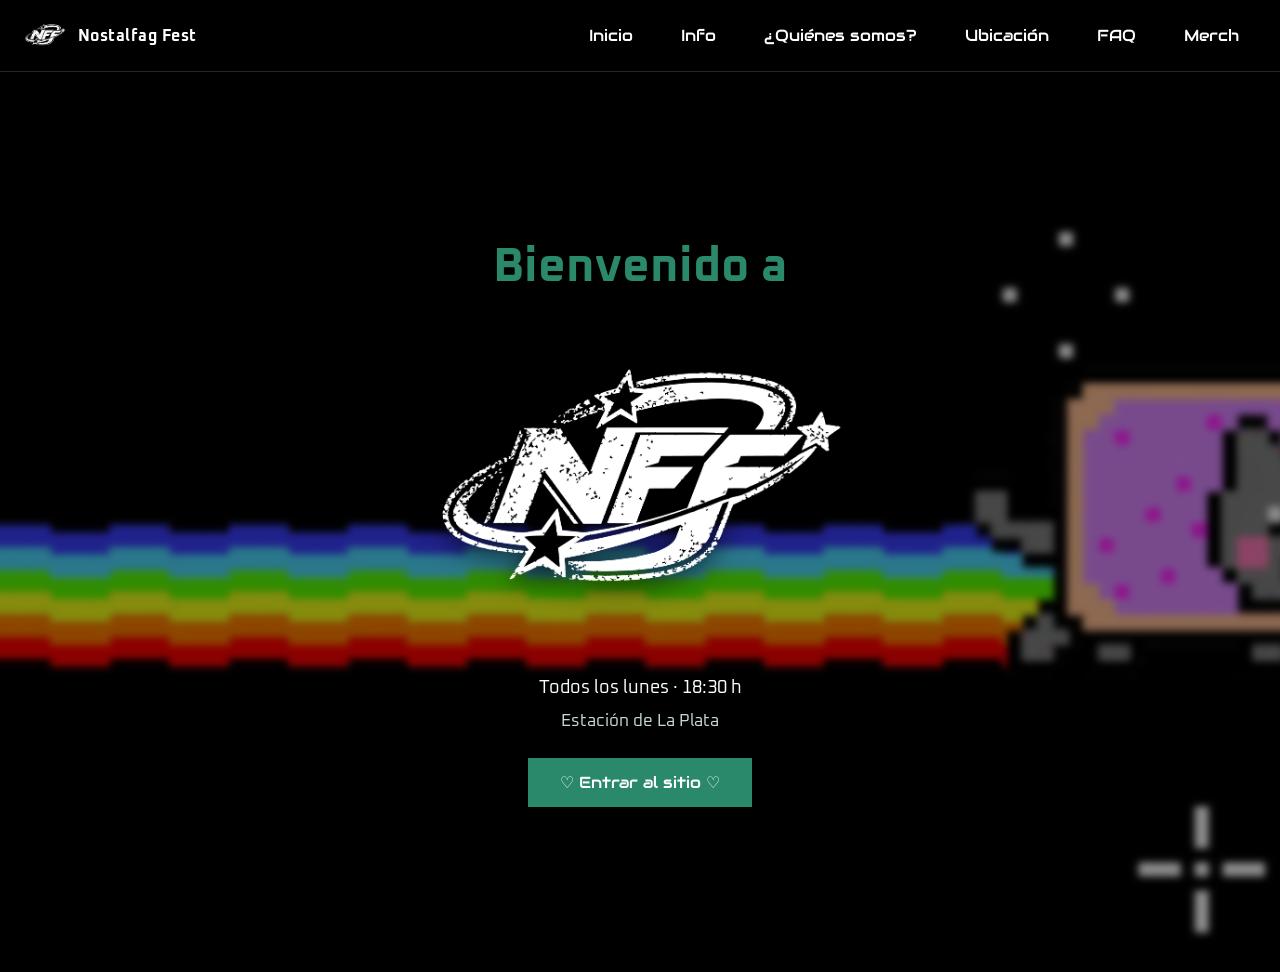
==== commit 9eaba605: "easter egg" ====
--- a/index.html
+++ b/index.html
@@ -7,16 +7,18 @@
 
     <link rel="icon" type="image/png" href="Logos/LOGO_blanco.png">
     <link rel="stylesheet" href="styles.css">
-
+    <script src="easter-egg.js"></script>
 </head>
 
 <body>
     <header class="site-header">
         <nav class="navbar" aria-label="Navegación principal">
-            <a class="brand" href="index.html">
-                <img src="Logos/LOGO_blanco.png" alt="Nostalfag Fest">
-                <span>Nostalfag Fest</span>
-            </a>
+            <div class="brand">
+                <button class="brand-logo-trigger" type="button" aria-label="Logo Nostalfag Fest, activar easter egg al octavo clic" aria-pressed="false">
+                    <img src="Logos/LOGO_blanco.png" alt="">
+                </button>
+                <a class="brand-name" href="index.html">Nostalfag Fest</a>
+            </div>
 
             <input type="checkbox" id="nav-toggle" class="nav-toggle">
             <label for="nav-toggle" class="nav-toggle-label" aria-label="Abrir menú">
--- a/styles.css
+++ b/styles.css
@@ -31,7 +31,7 @@
 	line-height: 1.7;
 }
 
-/* Fondo animado loop detrás del contenido de las páginas. */
+/* Fondo pixel star monocromático en loop detrás del contenido de las páginas. */
 body::before {
 	content: '';
 	position: fixed;
@@ -45,6 +45,15 @@
 	z-index: -3;
 }
 
+/* Fondo aleatorio: it's peanut butter jelly time!!! */
+html.easter-egg-background body::before {
+	background-image: url('https://images.steamusercontent.com/ugc/275102315861800076/AEDECD33BCD2598D93C8DF2FA77BDFF9DF65ABDD/?imw=5000&imh=5000&ima=fit&impolicy=Letterbox&imcolor=%23000000&letterbox=false');
+	background-position: left center;
+	background-size: 33.333% 100%;
+	background-repeat: repeat-x;
+	filter: grayscale(100%) contrast(1.05) brightness(0.75) blur(4px);
+}
+
 /* Detalle oscuro adicional para páginas interiores, sobre el mismo fondo monocromático. */
 body.fondo-interior::after {
 	content: '';
@@ -76,6 +85,9 @@
 	display: inline-flex;
 	align-items: center;
 	gap: 12px;
+}
+
+.brand-name {
 	color: white;
 	text-decoration: none;
 	font-family: 'Oxanium', sans-serif;
@@ -83,10 +95,36 @@
 	letter-spacing: 0.03em;
 }
 
+.brand-logo-trigger {
+	display: inline-flex;
+	padding: 0;
+	border: 0;
+	background: transparent;
+	cursor: pointer;
+}
+
+.brand-logo-trigger:focus-visible,
+.brand-name:focus-visible {
+	outline: 2px solid #8dd8bd;
+	outline-offset: 4px;
+}
+
 .brand img {
 	width: 42px;
 	height: 42px;
 	object-fit: contain;
+}
+
+.easter-egg-notice {
+	position: fixed;
+	right: 20px;
+	bottom: 20px;
+	z-index: 1100;
+	padding: 12px 18px;
+	background: #105b57;
+	border-left: 5px solid #8dd8bd;
+	color: white;
+	font-family: 'Oxanium', sans-serif;
 }
 
 /* Control del menú móvil: el checkbox queda oculto y su etiqueta actúa como botón. */
@@ -220,7 +258,7 @@
 	background: #176252;
 }
 
-/* Sección de inicio, solamente va a verse si el usuario hace clic en el enlace que lo invita amablemente a tocarlo */
+/* Sección de inicio, solamente va a verse si el usuario hace click en el enlace que lo invita amablemente a tocarlo (emoji de besito) */
 .inicio {
 	display: none;
 	min-height: 100vh;
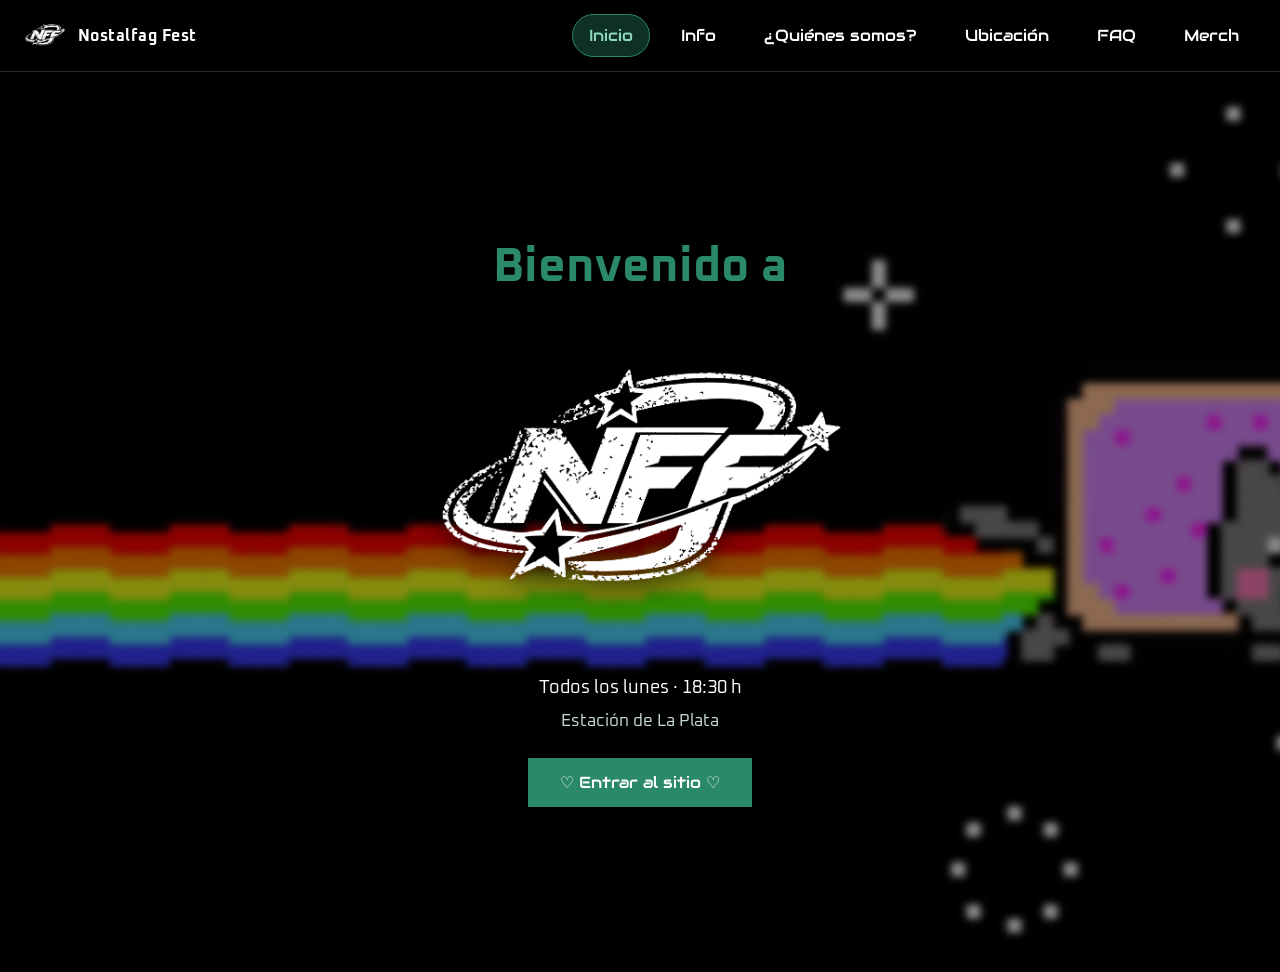
==== commit 2967ce91: "Mockup, detalles menores" ====
--- a/index.html
+++ b/index.html
@@ -29,7 +29,7 @@
             </label>
 
             <ul class="nav-links">
-                <li><a href="#inicio">Inicio</a></li>
+                <li><a href="#inicio" aria-current="page">Inicio</a></li>
                 <li><a href="Info.html">Info</a></li>
                  <li><a href="quienes-somos.html">¿Quiénes somos?</a></li>
                  <li><a href="ubicacion.html">Ubicación</a></li>
--- a/styles.css
+++ b/styles.css
@@ -40,7 +40,7 @@
 	background-position: left top;
 	background-size: 420px 420px;
 	background-repeat: repeat;
-	filter: grayscale(100%) blur(2px) brightness(0.5);
+	filter: grayscale(100%) blur(2px) brightness(2);
 	opacity: 0.8;
 	z-index: -3;
 }
@@ -51,7 +51,7 @@
 	background-position: left center;
 	background-size: 33.333% 100%;
 	background-repeat: repeat-x;
-	filter: grayscale(100%) contrast(1.05) brightness(0.75) blur(4px);
+	filter: grayscale(100%) contrast(1.05) brightness(0.5) blur(4px);
 }
 
 /* Detalle oscuro adicional para páginas interiores, sobre el mismo fondo monocromático. */
@@ -72,10 +72,12 @@
 
 .navbar {
 	display: flex;
+	flex-wrap: nowrap;
 	align-items: center;
 	justify-content: space-between;
 	gap: 20px;
 	padding: 14px 24px;
+	line-height: normal;
 	background: rgba(0, 0, 0, 0.88);
 	backdrop-filter: blur(10px);
 	border-bottom: 1px solid rgba(141, 216, 189, 0.2);
@@ -127,6 +129,10 @@
 	font-family: 'Oxanium', sans-serif;
 }
 
+.easter-egg-animation {
+	display: none;
+}
+
 /* Control del menú móvil: el checkbox queda oculto y su etiqueta actúa como botón. */
 .nav-toggle {
 	position: absolute;
@@ -157,6 +163,8 @@
 	display: flex;
 	align-items: center;
 	gap: 14px;
+	margin-bottom: 0;
+	padding-left: 0;
 	list-style: none;
 }
 
@@ -173,6 +181,12 @@
 .nav-links a:hover {
 	background: rgba(43, 137, 107, 0.2);
 	border-color: rgba(141, 216, 189, 0.35);
+	color: #8dd8bd;
+}
+
+.nav-links a[aria-current="page"] {
+	background: rgba(43, 137, 107, 0.35);
+	border-color: #2b896b;
 	color: #8dd8bd;
 }
 
@@ -438,8 +452,15 @@
 	margin-top: auto;
 }
 
-.pagina-ubicacion .ubicacion > img {
+.pagina-ubicacion .ubicacion > .info-evento-imagen {
 	width: min(100%, 760px);
+	display: block;
+	margin: 0 auto 20px;
+}
+
+.pagina-ubicacion .ubicacion > .info-evento-imagen img {
+	display: block;
+	width: 100%;
 	aspect-ratio: auto;
 	object-fit: contain;
 }
@@ -521,6 +542,10 @@
 	display: block;
 	filter: grayscale(100%);
 	transition: filter 0.4s ease;
+}
+
+.foto-galeria-vertical {
+	object-position: center 12%;
 }
 
 .foto-galeria:hover img {
@@ -627,12 +652,7 @@
 	object-fit: contain;
 	display: block;
 	margin: 0 auto 20px;
-	filter: grayscale(100%);
-	transition: filter 0.4s ease;
-}
-
-.merch-product-image:hover {
-	filter: grayscale(0%);
+	background-color: #2b896b;
 }
 
 .merch-product-info {
@@ -647,6 +667,13 @@
 
 .merch-product-info p {
 	margin-bottom: 18px;
+	text-align: center;
+}
+
+.merch-product-buy {
+	border: 0;
+	font: inherit;
+	cursor: pointer;
 }
 
 .merch-carousel .carousel-indicators {
@@ -666,11 +693,36 @@
 }
 
 .checkout-merch {
-	margin: 36px 0 24px;
+	width: min(900px, calc(100% - 32px));
+	max-height: calc(100dvh - 32px);
+	margin: auto;
 	padding: 28px;
-	background: rgba(0, 0, 0, 0.25);
+	overflow-y: auto;
+	background: #105b57;
 	border-top: 6px solid #2b896b;
+	color: white;
 	text-align: left;
+}
+
+.checkout-merch::backdrop {
+	background: rgba(0, 0, 0, 0.75);
+}
+
+.checkout-encabezado {
+	display: flex;
+	align-items: flex-start;
+	justify-content: space-between;
+	gap: 16px;
+}
+
+.checkout-cerrar {
+	padding: 0 8px;
+	border: 0;
+	background: transparent;
+	color: white;
+	font-size: 2rem;
+	line-height: 1;
+	cursor: pointer;
 }
 
 .checkout-merch h2,
@@ -763,6 +815,18 @@
 	overflow-wrap: anywhere;
 }
 
+.confirmacion-pedido:focus {
+	outline: 2px solid #8dd8bd;
+	outline-offset: 4px;
+}
+
+.confirmacion-gif {
+	display: block;
+	width: min(100%, 360px);
+	height: auto;
+	margin: 16px auto 0;
+}
+
 .confirmacion-pedido p:last-child {
 	margin-bottom: 0;
 }
@@ -794,6 +858,41 @@
 
 /* Ajustes para pantallas estrechas: menú desplegable y contenido en una columna. */
 @media (max-width: 768px) {
+	.easter-egg-notice {
+		left: 12px;
+		right: 12px;
+		bottom: 16px;
+		display: flex;
+		align-items: center;
+		justify-content: space-between;
+		gap: 12px;
+		padding: 10px 14px;
+	}
+
+	.easter-egg-animation {
+		display: inline-block;
+		flex: 0 0 auto;
+		font-size: 1.5rem;
+		animation: easter-egg-sway 2.4s ease-in-out infinite;
+		transform-origin: center bottom;
+	}
+
+	@keyframes easter-egg-sway {
+		0%, 100% {
+			transform: translateY(0) rotate(-5deg);
+		}
+
+		50% {
+			transform: translateY(-3px) rotate(5deg);
+		}
+	}
+
+	@media (prefers-reduced-motion: reduce) {
+		.easter-egg-animation {
+			animation: none;
+		}
+	}
+
 	.navbar {
 		flex-wrap: wrap;
 		padding: 12px 16px;
@@ -853,6 +952,10 @@
 		padding: 25px 20px;
 	}
 
+	.pagina-ubicacion .ubicacion > .info-evento-imagen img {
+		background-color: #000;
+	}
+
 	.contacto {
 		padding: 22px 18px;
 	}
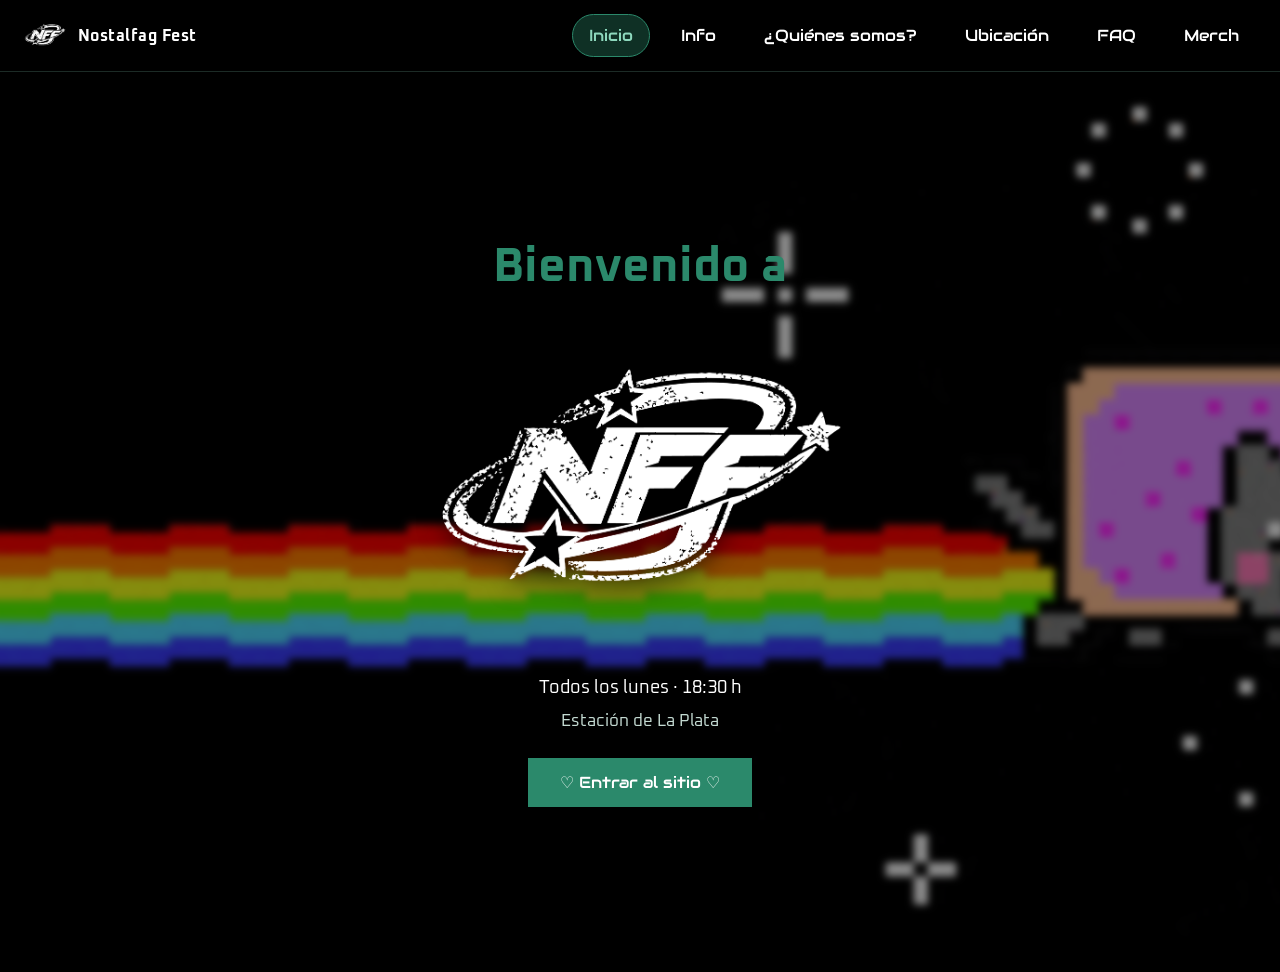
==== commit 065b3acc: "Corrección de bugs, contraste y animación de scroll" ====
--- a/index.html
+++ b/index.html
@@ -8,6 +8,7 @@
     <link rel="icon" type="image/png" href="Logos/LOGO_blanco.png">
     <link rel="stylesheet" href="styles.css">
     <script src="easter-egg.js"></script>
+    <script src="scroll-reveal.js" defer></script>
 </head>
 
 <body>
--- a/styles.css
+++ b/styles.css
@@ -71,6 +71,7 @@
 }
 
 .navbar {
+	/* Neutraliza los estilos de Bootstrap que alteraban la altura de la barra. */
 	display: flex;
 	flex-wrap: nowrap;
 	align-items: center;
@@ -185,6 +186,7 @@
 }
 
 .nav-links a[aria-current="page"] {
+	/* Distingue el enlace de la página actual en todas las secciones. */
 	background: rgba(43, 137, 107, 0.35);
 	border-color: #2b896b;
 	color: #8dd8bd;
@@ -327,6 +329,34 @@
 	margin-top: 0;
 }
 
+html.scroll-reveal-enabled .scroll-reveal {
+	opacity: 0;
+	transition:
+		opacity 0.6s ease var(--scroll-reveal-delay, 0ms),
+		transform 0.6s cubic-bezier(0.2, 0.7, 0.2, 1) var(--scroll-reveal-delay, 0ms);
+}
+
+html.scroll-reveal-enabled .scroll-reveal-left {
+	transform: translateX(-36px);
+}
+
+html.scroll-reveal-enabled .scroll-reveal-right {
+	transform: translateX(36px);
+}
+
+html.scroll-reveal-enabled .scroll-reveal.is-visible {
+	opacity: 1;
+	transform: translateX(0);
+}
+
+@media (prefers-reduced-motion: reduce) {
+	html.scroll-reveal-enabled .scroll-reveal {
+		opacity: 1;
+		transform: none;
+		transition: none;
+	}
+}
+
 /* Grilla de columnas y tarjetas de contenido de la página de inicio. */
 .columnas {
 	display: grid;
@@ -429,6 +459,28 @@
 	align-items: center;
 	justify-content: center;
 	padding: 40px;
+}
+
+@keyframes entrada-pagina {
+	from {
+		opacity: 0;
+		transform: translateY(18px);
+	}
+
+	to {
+		opacity: 1;
+		transform: translateY(0);
+	}
+}
+
+.pagina-ubicacion > .ubicacion {
+	animation: entrada-pagina 0.65s ease-out both;
+}
+
+@media (prefers-reduced-motion: reduce) {
+	.pagina-ubicacion > .ubicacion {
+		animation: none;
+	}
 }
 
 .pagina-ubicacion .columnas .columna {
@@ -652,7 +704,6 @@
 	object-fit: contain;
 	display: block;
 	margin: 0 auto 20px;
-	background-color: #2b896b;
 }
 
 .merch-product-info {
@@ -668,6 +719,20 @@
 .merch-product-info p {
 	margin-bottom: 18px;
 	text-align: center;
+}
+
+.merch-product-info .merch-product-price {
+	color: #8dd8bd;
+	font-weight: 700;
+}
+
+.merch-product-unavailable {
+	display: inline-block;
+	padding: 8px 16px;
+	border: 1px solid rgba(255, 255, 255, 0.55);
+	color: white;
+	font-weight: 700;
+	letter-spacing: 0.06em;
 }
 
 .merch-product-buy {
@@ -710,19 +775,36 @@
 
 .checkout-encabezado {
 	display: flex;
-	align-items: flex-start;
+	align-items: center;
 	justify-content: space-between;
 	gap: 16px;
 }
 
 .checkout-cerrar {
-	padding: 0 8px;
-	border: 0;
-	background: transparent;
-	color: white;
-	font-size: 2rem;
+	display: grid;
+	flex: 0 0 42px;
+	width: 42px;
+	height: 42px;
+	place-items: center;
+	padding: 0;
+	border: 1px solid #2b896b;
+	background: rgba(43, 137, 107, 0.2);
+	color: #8dd8bd;
+	font-size: 1.75rem;
 	line-height: 1;
 	cursor: pointer;
+	transition: color 0.2s ease, background-color 0.2s ease, border-color 0.2s ease;
+}
+
+.checkout-cerrar:hover {
+	border-color: #8dd8bd;
+	background: #8dd8bd;
+	color: #0b3938;
+}
+
+.checkout-cerrar:focus-visible {
+	outline: 2px solid #8dd8bd;
+	outline-offset: 3px;
 }
 
 .checkout-merch h2,
@@ -936,6 +1018,25 @@
 		padding: 25px 15px;
 	}
 
+	html.scroll-reveal-enabled .scroll-reveal-left {
+		transform: translateX(-12px);
+	}
+
+	html.scroll-reveal-enabled .scroll-reveal-right {
+		transform: translateX(12px);
+	}
+
+	.portada::before {
+		background-size: 100% auto;
+		background-position: center;
+		filter: blur(1px);
+		transform: none;
+	}
+
+	.portada::after {
+		background: rgba(0, 0, 0, 0.25);
+	}
+
 	.columnas {
 		grid-template-columns: 1fr;
 	}
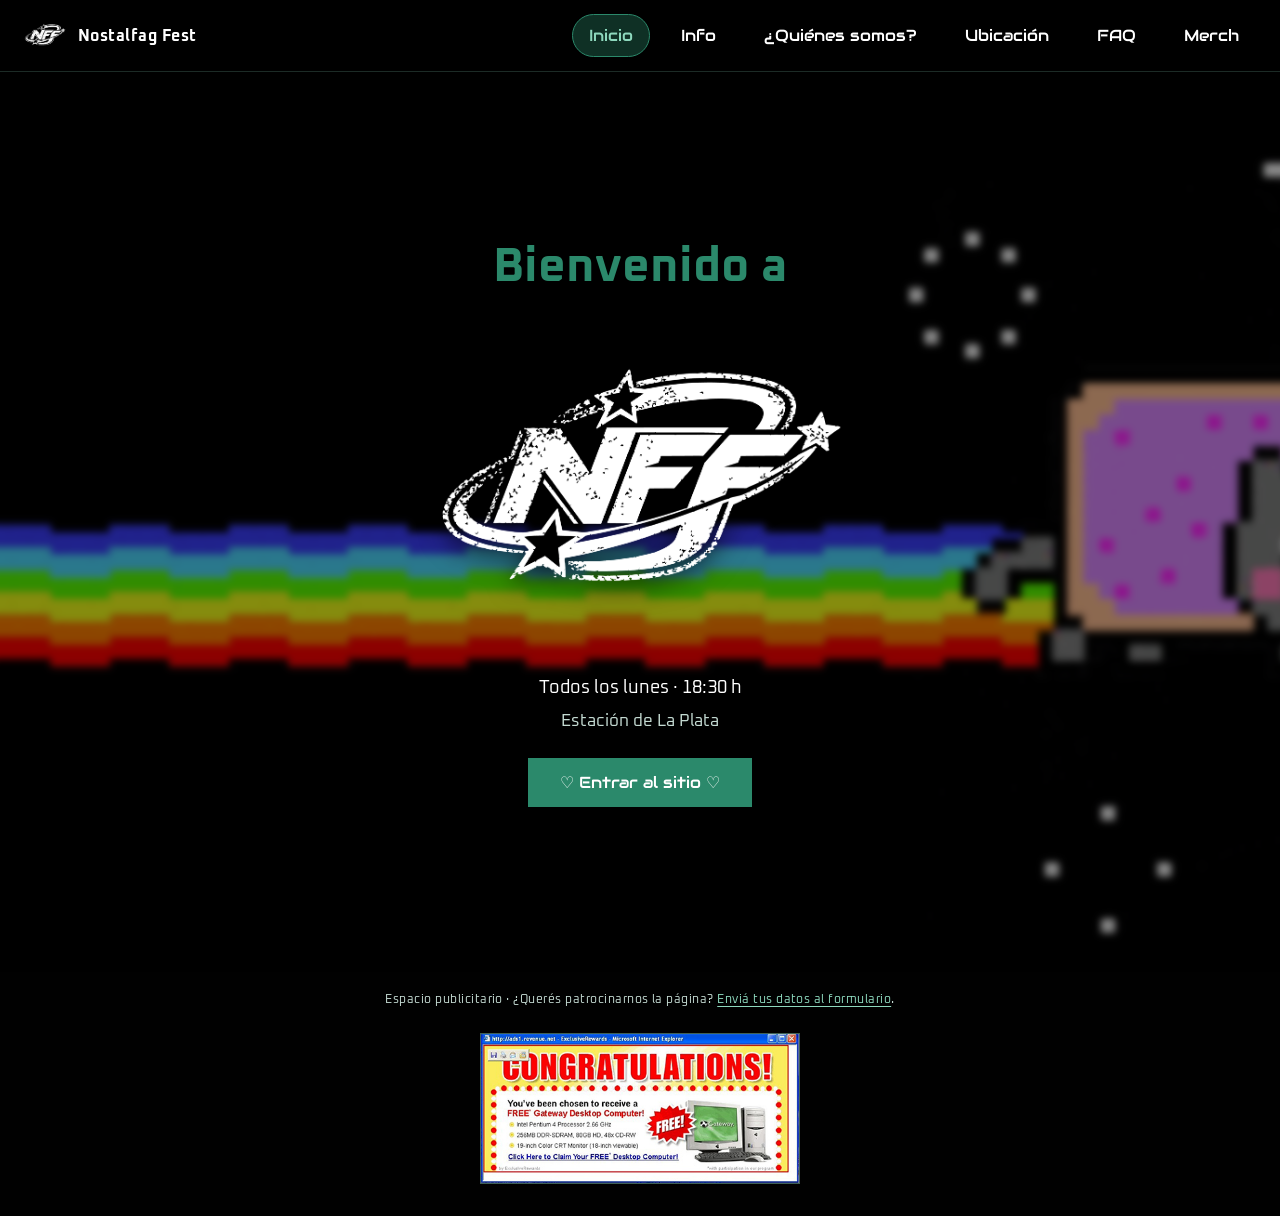
==== commit 89bc268c: "Ads, ads, ads!!" ====
--- a/index.html
+++ b/index.html
@@ -8,10 +8,15 @@
     <link rel="icon" type="image/png" href="Logos/LOGO_blanco.png">
     <link rel="stylesheet" href="styles.css">
     <script src="easter-egg.js"></script>
+    <script src="ads.js" defer></script>
+    <script src="reading-progress.js" defer></script>
     <script src="scroll-reveal.js" defer></script>
 </head>
 
 <body>
+    <div class="reading-progress" role="progressbar" aria-label="Progreso de lectura" aria-valuemin="0" aria-valuemax="100" aria-valuenow="0" hidden>
+        <span class="reading-progress-fill"></span>
+    </div>
     <header class="site-header">
         <nav class="navbar" aria-label="Navegación principal">
             <div class="brand">
@@ -124,5 +129,11 @@
             <a class="boton" href="FAQ.html">Ver preguntas frecuentes</a>
         </section>
     </main>
+    <aside class="anuncio-publicitario" aria-label="Anuncio">
+        <p class="anuncio-aviso">Espacio publicitario · ¿Querés patrocinarnos la página? <a href="Info.html#contacto">Enviá tus datos al formulario</a>.</p>
+        <div class="anuncio-marco">
+            <img src="Ads/Love-meet.net-GTAIV-WebBanner.webp" alt="Anuncio retro de Love Meet.net para Grand Theft Auto IV">
+        </div>
+    </aside>
 </body>
 </html>
--- a/styles.css
+++ b/styles.css
@@ -68,6 +68,80 @@
 	position: sticky;
 	top: 0;
 	z-index: 1000;
+}
+
+.reading-progress {
+	position: fixed;
+	inset: 0 0 auto;
+	z-index: 1101;
+	height: 4px;
+	background: rgba(0, 0, 0, 0.65);
+	pointer-events: none;
+}
+
+.reading-progress[hidden] {
+	display: none;
+}
+
+.reading-progress-fill {
+	display: block;
+	width: 100%;
+	height: 100%;
+	background: linear-gradient(90deg, #2b896b, #8dd8bd);
+	transform: scaleX(var(--reading-progress, 0));
+	transform-origin: left center;
+	transition: transform 100ms linear;
+}
+
+.anuncio-publicitario {
+	display: flex;
+	flex-direction: column;
+	align-items: center;
+	justify-content: center;
+	gap: 8px;
+	padding: 18px 16px;
+	background: rgba(0, 0, 0, 0.72);
+}
+
+.anuncio-aviso {
+	margin: 0;
+	color: #c3d9d1;
+	font-size: 0.75rem;
+	text-align: center;
+	letter-spacing: 0.04em;
+}
+
+.anuncio-aviso a {
+	color: #8dd8bd;
+	text-decoration: underline;
+	text-underline-offset: 3px;
+}
+
+.anuncio-aviso a:hover,
+.anuncio-aviso a:focus-visible {
+	color: #fff;
+}
+
+.anuncio-aviso a:focus-visible {
+	outline: 2px solid #8dd8bd;
+	outline-offset: 3px;
+}
+
+.anuncio-marco {
+	display: grid;
+	width: min(320px, 100%);
+	height: 180px;
+	place-items: center;
+}
+
+.anuncio-marco img {
+	display: block;
+	max-width: 100%;
+	max-height: 180px;
+	width: auto;
+	height: auto;
+	border: 1px solid rgba(141, 216, 189, 0.45);
+	box-shadow: 0 4px 16px rgba(0, 0, 0, 0.5);
 }
 
 .navbar {
@@ -329,6 +403,7 @@
 	margin-top: 0;
 }
 
+/* El JavaScript activa estas clases al entrar cada elemento de Inicio en pantalla. */
 html.scroll-reveal-enabled .scroll-reveal {
 	opacity: 0;
 	transition:
@@ -461,6 +536,7 @@
 	padding: 40px;
 }
 
+/* Animación CSS de entrada al cargar las páginas interiores. */
 @keyframes entrada-pagina {
 	from {
 		opacity: 0;
@@ -478,6 +554,10 @@
 }
 
 @media (prefers-reduced-motion: reduce) {
+	.reading-progress-fill {
+		transition: none;
+	}
+
 	.pagina-ubicacion > .ubicacion {
 		animation: none;
 	}
@@ -525,6 +605,32 @@
 .ubicacion p {
 	margin-bottom: 12px;
 	text-align: left;
+}
+
+.inicio a:not(.boton),
+.ubicacion a:not(.boton) {
+	color: #8dd8bd;
+	text-decoration: underline;
+	text-decoration-thickness: 1px;
+	text-underline-offset: 3px;
+}
+
+.inicio a:not(.boton):visited,
+.ubicacion a:not(.boton):visited {
+	color: #b6f1dc;
+}
+
+.inicio a:not(.boton):hover,
+.inicio a:not(.boton):focus-visible,
+.ubicacion a:not(.boton):hover,
+.ubicacion a:not(.boton):focus-visible {
+	color: #fff;
+}
+
+.inicio a:not(.boton):focus-visible,
+.ubicacion a:not(.boton):focus-visible {
+	outline: 2px solid #8dd8bd;
+	outline-offset: 3px;
 }
 
 .faq-lista {
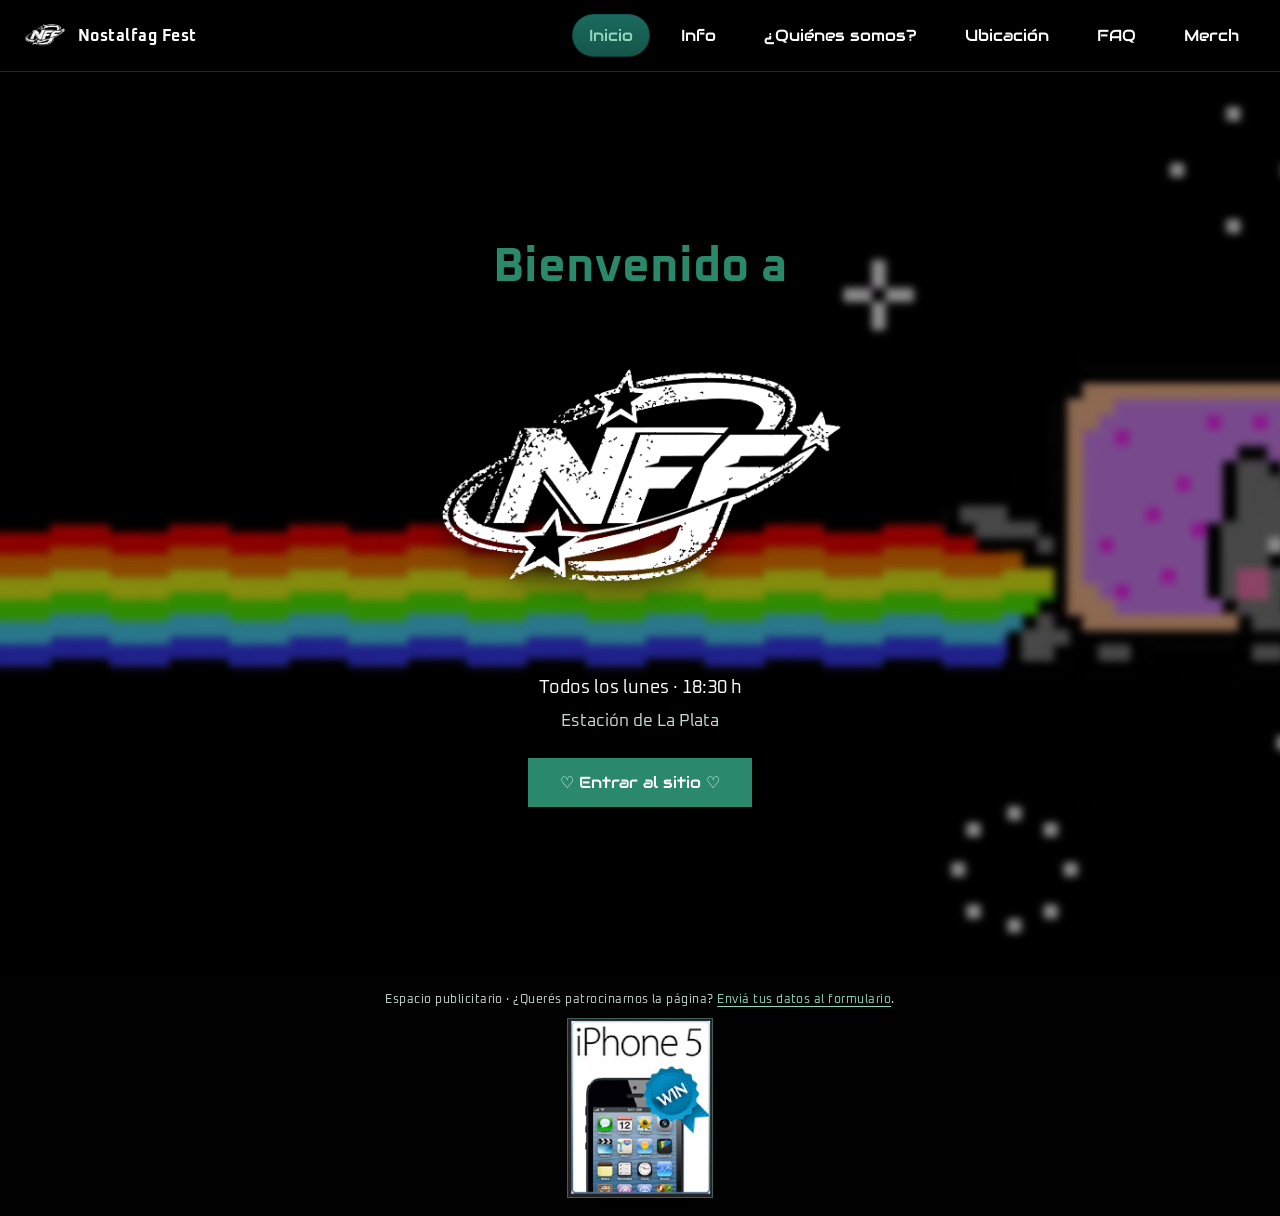
==== commit 9ee0ed46: "Historial de compras y contrastes menores" ====
--- a/index.html
+++ b/index.html
@@ -105,7 +105,7 @@
 
 
  <h2 class="section-title">Conócenos</h2>
-        <section class="saber-mas">
+        <section class="saber-mas saber-mas-translucido">
             <h3>¿Querés conocer al equipo?</h3>
             <img src="https://thumbs.dreamstime.com/b/grupo-de-tres-empollones-19478687.jpg" alt="Imagen del equipo de Nostalfag Fest, pero en realidad es un stock photo de tres nerds">
             <p>Somos como vos, nerds, tenemos nostalgia y queremos que nos conozcas.</p>
@@ -114,7 +114,7 @@
 
 
  <h2 class="section-title">Ubicación</h2>
-        <section class="saber-mas">
+        <section class="saber-mas saber-mas-translucido">
             <h3>¿Dónde queda el evento?</h3>
             <img src="https://laplataterminal.com/download/multimedia.normal.8309e26628a6ca8c.7472656e20726f636120315f6e6f726d616c2e6a7067.jpg" alt="imagen de la estación de tren de La Plata, pero del Roca, no de La Plata">
             <p>El evento va a realizarse cada lunes, a las 18:30 en la estación de La Plata</p>
--- a/styles.css
+++ b/styles.css
@@ -1,4 +1,8 @@
 @import url('https://fonts.googleapis.com/css2?family=Audiowide&family=Oxanium:wght@400;500;600;700&display=swap');
+
+:root {
+	--verde-gradiente: linear-gradient(180deg, #105b57 0%, #0b3938 100%);
+}
 
 /* Reinicio global: elimina márgenes y rellenos del navegador y fija el modelo de caja. */
 * {
@@ -198,7 +202,7 @@
 	bottom: 20px;
 	z-index: 1100;
 	padding: 12px 18px;
-	background: #105b57;
+	background: var(--verde-gradiente);
 	border-left: 5px solid #8dd8bd;
 	color: white;
 	font-family: 'Oxanium', sans-serif;
@@ -261,8 +265,10 @@
 
 .nav-links a[aria-current="page"] {
 	/* Distingue el enlace de la página actual en todas las secciones. */
-	background: rgba(43, 137, 107, 0.35);
-	border-color: #2b896b;
+	background:
+		linear-gradient(rgba(43, 137, 107, 0.35), rgba(43, 137, 107, 0.35)) padding-box,
+		var(--verde-gradiente) border-box;
+	border-color: transparent;
 	color: #8dd8bd;
 }
 
@@ -354,6 +360,7 @@
 	min-height: 100vh;
 	position: relative;
 	padding: 40px;
+	scroll-margin-top: 80px;
 }
 
 .inicio:target {
@@ -445,8 +452,9 @@
 .columna {
 	min-height: 400px;
 	padding: 25px;
-	background: #105b57;
-	border-top: 10px solid #2b896b;
+	background: rgba(16, 91, 87, 0.58);
+	border-top: 10px solid transparent;
+	border-image: var(--verde-gradiente) 1;
 	display: flex;
 	flex-direction: column;
 	gap: 14px;
@@ -489,9 +497,14 @@
 	width: min(100%, 760px);
 	margin: 40px auto 0;
 	padding: 30px;
-	background: #105b57;
-	border-top: 10px solid #2b896b;
+	background: var(--verde-gradiente);
+	border-top: 10px solid transparent;
+	border-image: var(--verde-gradiente) 1;
 	text-align: center;
+}
+
+.saber-mas-translucido {
+	background: rgba(16, 91, 87, 0.58);
 }
 
 .saber-mas h3 {
@@ -523,8 +536,9 @@
 	width: min(100%, 900px);
 	margin: 40px auto 0;
 	padding: 30px;
-	background: #105b57;
-	border-top: 10px solid #2b896b;
+	background: var(--verde-gradiente);
+	border-top: 10px solid transparent;
+	border-image: var(--verde-gradiente) 1;
 	text-align: center;
 }
 
@@ -643,7 +657,8 @@
 .faq-lista details {
 	padding: 18px 20px;
 	background: rgba(0, 0, 0, 0.25);
-	border-left: 5px solid #2b896b;
+	border-left: 5px solid transparent;
+	border-image: var(--verde-gradiente) 1;
 }
 
 .faq-lista summary {
@@ -688,8 +703,9 @@
 .foto-galeria {
 	min-width: 0;
 	margin: 0;
-	background: #105b57;
-	border-top: 6px solid #2b896b;
+	background: var(--verde-gradiente);
+	border-top: 6px solid transparent;
+	border-image: var(--verde-gradiente) 1;
 	color: white;
 }
 
@@ -735,7 +751,8 @@
 	margin: 40px 0;
 	padding: 28px;
 	background: rgba(0, 0, 0, 0.25);
-	border-top: 6px solid #2b896b;
+	border-top: 6px solid transparent;
+	border-image: var(--verde-gradiente) 1;
 	text-align: left;
 }
 
@@ -765,7 +782,8 @@
 .campo-contacto textarea {
 	width: 100%;
 	padding: 12px;
-	border: 2px solid #2b896b;
+	border: 2px solid transparent;
+	border-image: var(--verde-gradiente) 1;
 	border-radius: 0;
 	background: #0b3938;
 	color: white;
@@ -859,6 +877,119 @@
 	background-color: #8dd8bd;
 }
 
+.historial-pedidos {
+	margin: 36px auto 30px;
+	padding: 24px;
+	border: 1px solid rgba(141, 216, 189, 0.4);
+	border-top: 5px solid #2b896b;
+	background: var(--verde-gradiente);
+	text-align: left;
+}
+
+.historial-encabezado {
+	display: flex;
+	align-items: center;
+	justify-content: space-between;
+	gap: 16px;
+}
+
+.historial-etiqueta {
+	margin-bottom: 4px;
+	color: #8dd8bd;
+	font-size: 0.75rem;
+	letter-spacing: 0.14em;
+}
+
+.historial-encabezado h2 {
+	margin: 0;
+	color: white;
+	font-size: clamp(1.25rem, 4vw, 1.7rem);
+}
+
+.historial-sello {
+	padding: 7px 10px;
+	border: 1px solid rgba(141, 216, 189, 0.5);
+	color: #8dd8bd;
+	font-size: 0.72rem;
+	letter-spacing: 0.08em;
+	white-space: nowrap;
+}
+
+.historial-descripcion {
+	margin: 8px 0 18px;
+	color: #c3d9d1;
+	font-size: 0.95rem;
+}
+
+.historial-vacio,
+.historial-estado {
+	margin: 0;
+	padding: 16px;
+	border-left: 3px solid #8dd8bd;
+	background: rgba(0, 0, 0, 0.2);
+	font-size: 0.95rem;
+}
+
+.historial-estado:not([hidden]) {
+	margin-bottom: 14px;
+	border-color: #e6c46a;
+}
+
+.lista-pedidos {
+	display: grid;
+	gap: 10px;
+	margin: 0;
+	padding: 0;
+	list-style: none;
+}
+
+.pedido-item {
+	display: grid;
+	grid-template-columns: minmax(100px, 0.7fr) minmax(0, 2fr) minmax(110px, 1fr) auto;
+	align-items: center;
+	gap: 14px;
+	padding: 14px;
+	border: 1px solid rgba(141, 216, 189, 0.24);
+	background: rgba(0, 0, 0, 0.18);
+}
+
+.pedido-fecha {
+	color: #c3d9d1;
+	font-family: 'Oxanium', sans-serif;
+	font-size: 0.9rem;
+	text-transform: capitalize;
+}
+
+.pedido-detalle h3 {
+	margin: 0 0 3px;
+	color: #8dd8bd;
+	font-family: 'Oxanium', sans-serif;
+	font-size: 1.05rem;
+	font-weight: 700;
+}
+
+.pedido-detalle p {
+	margin: 0;
+	color: #c3d9d1;
+	font-size: 0.8rem;
+}
+
+.pedido-precio {
+	margin: 0;
+	font-size: 0.95rem;
+	font-weight: 700;
+	white-space: nowrap;
+}
+
+.pedido-etiqueta {
+	padding: 5px 9px;
+	border: 1px solid #8dd8bd;
+	color: #8dd8bd;
+	font-family: 'Oxanium', sans-serif;
+	font-size: 0.8rem;
+	white-space: nowrap;
+}
+
 .merch-aviso {
 	margin: 20px 0;
 }
@@ -869,8 +1000,9 @@
 	margin: auto;
 	padding: 28px;
 	overflow-y: auto;
-	background: #105b57;
-	border-top: 6px solid #2b896b;
+	background: var(--verde-gradiente);
+	border-top: 6px solid transparent;
+	border-image: var(--verde-gradiente) 1;
 	color: white;
 	text-align: left;
 }
@@ -929,7 +1061,8 @@
 .campo-contacto select {
 	width: 100%;
 	padding: 12px;
-	border: 2px solid #2b896b;
+	border: 2px solid transparent;
+	border-image: var(--verde-gradiente) 1;
 	border-radius: 0;
 	background: #0b3938;
 	color: white;
@@ -954,7 +1087,8 @@
 	display: grid;
 	gap: 12px;
 	padding: 18px;
-	border: 1px solid #2b896b;
+	border: 1px solid transparent;
+	border-image: var(--verde-gradiente) 1;
 }
 
 .metodos-pago legend {
@@ -1027,7 +1161,8 @@
 	aspect-ratio: 16 / 9;
 	display: block;
 	margin: 25px auto;
-	border: 4px solid #2b896b;
+	border: 4px solid transparent;
+	border-image: var(--verde-gradiente) 1;
 	box-shadow: 0 8px 18px rgba(0, 0, 0, 0.45);
 }
 
@@ -1175,6 +1310,26 @@
 		grid-template-columns: 1fr;
 	}
 
+	.pedido-item {
+		grid-template-columns: 1fr auto;
+		gap: 8px 12px;
+	}
+
+	.pedido-fecha {
+		grid-column: 1 / -1;
+	}
+
+	.pedido-precio {
+		grid-column: 1;
+		grid-row: 3;
+	}
+
+	.pedido-etiqueta {
+		grid-column: 2;
+		grid-row: 3;
+		justify-self: end;
+	}
+
 	.checkout-direccion {
 		grid-column: auto;
 	}
